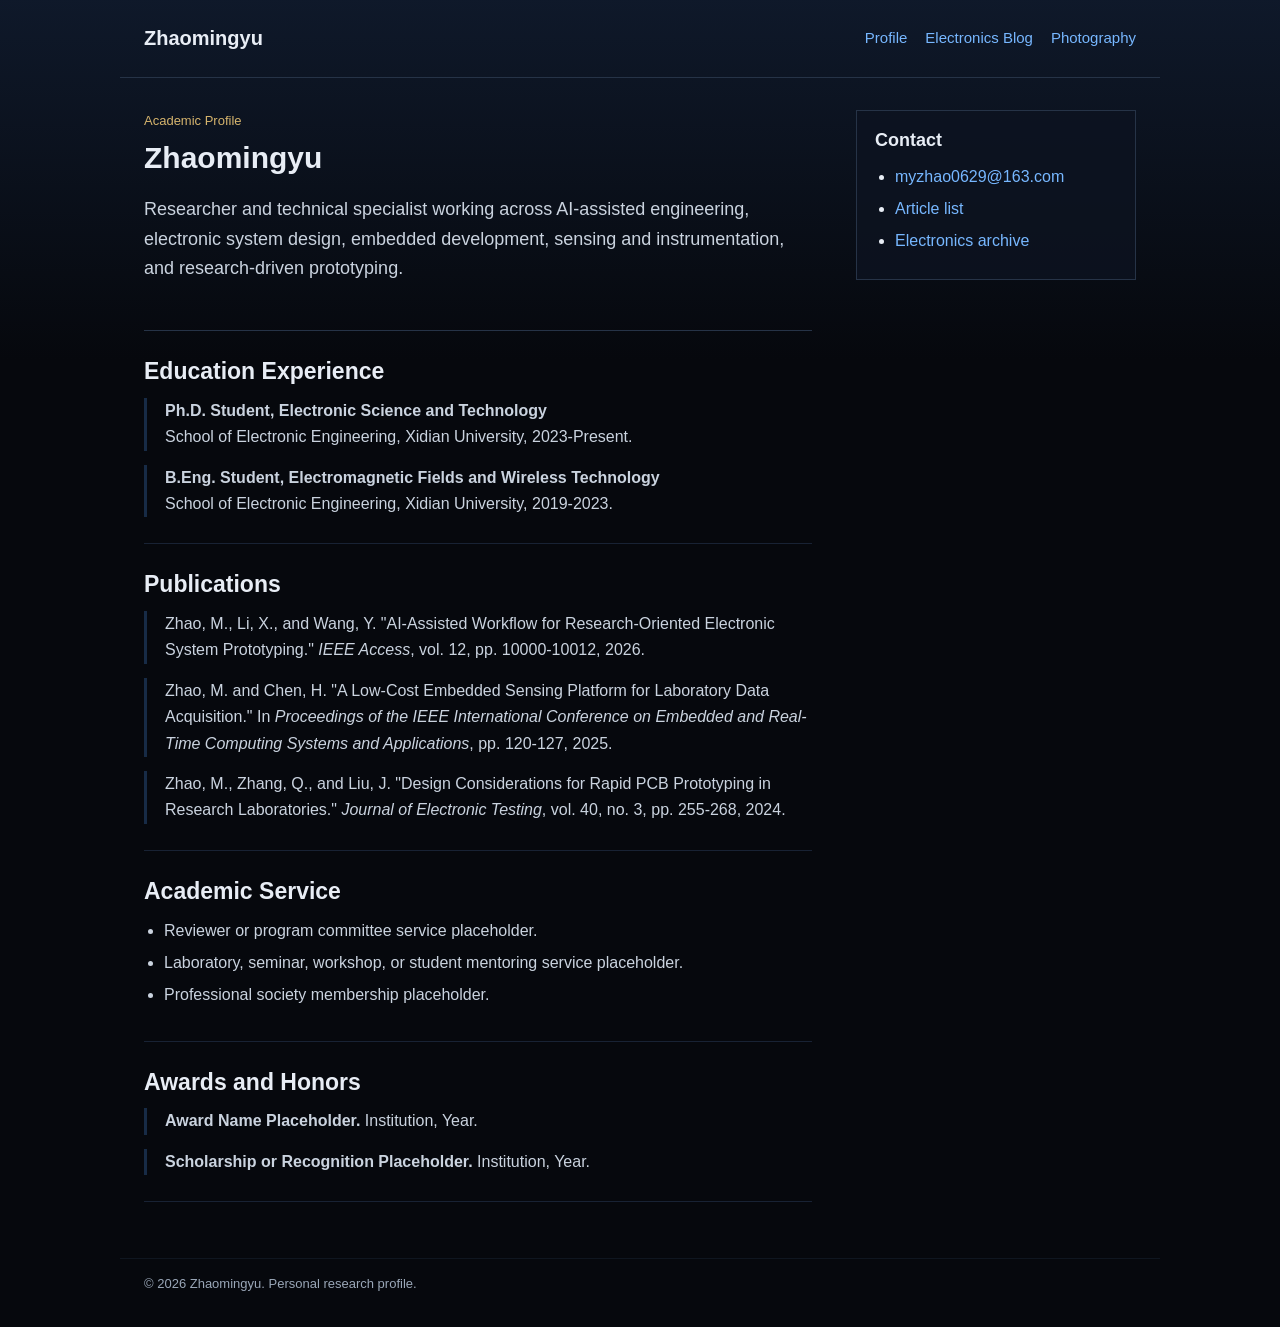
==== about.html @ a091c155 "20260610" ====
<!doctype html>
<html lang="en">
  <head>
    <meta charset="utf-8" />
    <meta name="viewport" content="width=device-width, initial-scale=1" />
    <title>Profile | Zhaomingyu</title>
    <meta
      name="description"
      content="Academic and professional profile of Zhaomingyu, including education, professional experience, publications, service, and awards."
    />
    <link rel="stylesheet" href="styles.css" />
  </head>
  <body>
    <header class="site-header">
      <a class="site-title" href="index.html">Zhaomingyu</a>
      <nav class="site-nav" aria-label="Main navigation">
        <a href="about.html">Profile</a>
        <a href="electronics.html">Electronics Blog</a>
        <a href="photography.html">Photography</a>
      </nav>
    </header>

    <main class="page two-column">
      <article>
        <header class="article-header">
          <p class="eyebrow">Academic Profile</p>
          <h1>Zhaomingyu</h1>
          <p class="lead">
            Researcher and technical specialist working across AI-assisted engineering,
            electronic system design, embedded development, sensing and instrumentation,
            and research-driven prototyping.
          </p>
        </header>

        <section class="profile-section">
          <h2>Education Experience</h2>
          <ul class="record-list">
            <li>
              <strong>Ph.D. Student, Electronic Science and Technology</strong><br />
              School of Electronic Engineering, Xidian University, 2023-Present.
            </li>
            <li>
              <strong>B.Eng. Student, Electromagnetic Fields and Wireless Technology</strong><br />
              School of Electronic Engineering, Xidian University, 2019-2023.
            </li>
          </ul>
        </section>

        <section class="profile-section">
          <h2>Publications</h2>
          <ul class="record-list">
            <li>
              Zhao, M., Li, X., and Wang, Y. "AI-Assisted Workflow for Research-Oriented
              Electronic System Prototyping." <em>IEEE Access</em>, vol. 12, pp. 10000-10012,
              2026.
            </li>
            <li>
              Zhao, M. and Chen, H. "A Low-Cost Embedded Sensing Platform for Laboratory
              Data Acquisition." In <em>Proceedings of the IEEE International Conference on
              Embedded and Real-Time Computing Systems and Applications</em>, pp. 120-127,
              2025.
            </li>
            <li>
              Zhao, M., Zhang, Q., and Liu, J. "Design Considerations for Rapid PCB
              Prototyping in Research Laboratories." <em>Journal of Electronic Testing</em>,
              vol. 40, no. 3, pp. 255-268, 2024.
            </li>
          </ul>
        </section>

        <section class="profile-section">
          <h2>Academic Service</h2>
          <ul class="plain-list">
            <li>Reviewer or program committee service placeholder.</li>
            <li>Laboratory, seminar, workshop, or student mentoring service placeholder.</li>
            <li>Professional society membership placeholder.</li>
          </ul>
        </section>

        <section class="profile-section">
          <h2>Awards and Honors</h2>
          <ul class="record-list">
            <li><strong>Award Name Placeholder.</strong> Institution, Year.</li>
            <li><strong>Scholarship or Recognition Placeholder.</strong> Institution, Year.</li>
          </ul>
        </section>
      </article>

      <aside class="side-panel">
        <h2>Contact</h2>
        <ul>
          <li><a href="mailto:myzhao0629@163.com">myzhao0629@163.com</a></li>
          <li><a href="index.html">Article list</a></li>
          <li><a href="electronics.html">Electronics archive</a></li>
        </ul>
      </aside>
    </main>

    <footer class="site-footer">
      <p>© 2026 Zhaomingyu. Personal research profile.</p>
    </footer>
  </body>
</html>
---- styles.css ----
:root {
  /* 全站颜色变量：以后想换主题色，优先改这里。 */
  color-scheme: dark;
  --bg: #06080d;
  --text: #e8edf5;
  --muted: #9aa7b8;
  --line: #263347;
  --soft-line: #182234;
  --panel: #0d1320;
  --panel-strong: #111a2b;
  --accent: #77b7ff;
  --accent-soft: #172b46;
  --gold: #d6b46d;
  --max-width: 1040px;
}

/* 让宽度计算更直观：元素宽度包含 padding 和 border。 */
* {
  box-sizing: border-box;
}

html {
  scroll-behavior: smooth;
  min-height: 100%;
  background: var(--bg);
}

body {
  margin: 0;
  min-height: 100vh;
  background:
    linear-gradient(180deg, rgba(16, 27, 46, 0.88), rgba(6, 8, 13, 0.96) 360px),
    var(--bg);
  background-repeat: no-repeat;
  color: var(--text);
  font-family:
    "Inter", "Noto Serif SC", "Source Han Serif SC", "Songti SC", "Microsoft YaHei UI",
    "PingFang SC", sans-serif;
  font-size: 16px;
  line-height: 1.65;
}

/* 基础链接样式。 */
a {
  color: var(--accent);
  text-decoration: none;
}

a:hover {
  text-decoration: underline;
}

/* 顶部导航区域。 */
.site-header {
  display: flex;
  justify-content: space-between;
  align-items: center;
  gap: 24px;
  max-width: var(--max-width);
  margin: 0 auto;
  padding: 22px 24px;
  border-bottom: 1px solid var(--line);
}

.site-title {
  color: var(--text);
  font-size: 20px;
  font-weight: 700;
}

.site-title:hover {
  text-decoration: none;
}

.site-nav {
  display: flex;
  flex-wrap: wrap;
  gap: 18px;
  color: var(--muted);
  font-size: 15px;
}

.page {
  max-width: var(--max-width);
  margin: 0 auto;
  padding: 32px 24px 56px;
}

/* 首页两栏布局：左侧个人信息，右侧文章列表。 */
.home-layout {
  display: grid;
  grid-template-columns: 190px minmax(0, 720px);
  gap: 42px;
  justify-content: end;
  align-items: start;
}

/* 左栏保持轻量，不做整块卡片。 */
.home-sidebar {
  display: grid;
  gap: 15px;
  align-content: start;
}

.home-main {
  max-width: none;
  margin-left: 0;
  border-left: 1px solid rgba(119, 183, 255, 0.18);
  padding-left: 28px;
}

.profile-summary {
  display: grid;
  grid-template-columns: 176px minmax(0, 1fr);
  gap: 34px;
  align-items: start;
  padding-bottom: 34px;
  border-bottom: 1px solid var(--line);
}

.portrait {
  display: grid;
  width: 156px;
  aspect-ratio: 3 / 4;
  place-items: center;
  border: 1px solid var(--line);
  background:
    linear-gradient(160deg, #18243a, #0d1320);
  color: var(--muted);
  font-size: 14px;
}

/* 这些卡片样式主要用于子页面；首页左栏会在下面单独取消边框。 */
.contact-card,
.profile-card,
.side-panel {
  border: 1px solid var(--line);
  background: rgba(13, 19, 32, 0.82);
  padding: 18px;
}

/* 首页左栏不使用明显卡片，避免左侧过于突出。 */
.home-sidebar .contact-card,
.home-sidebar .profile-card {
  border: 0;
  background: transparent;
  padding: 0;
}

.contact-card h2 {
  margin: 0 0 8px;
  color: var(--gold);
  font-size: 14px;
  font-weight: 600;
}

.contact-card p,
.profile-card p {
  margin: 0;
  color: var(--muted);
  font-size: 15px;
}

.contact-card a {
  overflow-wrap: anywhere;
}

.profile-card h1 {
  margin-bottom: 8px;
  font-size: 22px;
  font-weight: 600;
  letter-spacing: 0;
}

.eyebrow {
  margin: 0 0 8px;
  color: var(--gold);
  font-size: 13px;
}

h1,
h2,
h3 {
  margin: 0;
  line-height: 1.25;
}

h1 {
  font-size: 30px;
  font-weight: 700;
}

h2 {
  font-size: 23px;
  font-weight: 650;
}

h3 {
  font-size: 18px;
  font-weight: 650;
}

.lead {
  max-width: 760px;
  margin: 18px 0 22px;
  color: #cad3df;
  font-size: 18px;
}

.info-list {
  display: grid;
  gap: 10px;
  margin: 0;
}

.info-list div {
  display: grid;
  grid-template-columns: 104px minmax(0, 1fr);
  gap: 18px;
}

.info-list dt {
  color: var(--muted);
  font-weight: 700;
}

.info-list dd {
  margin: 0;
}

.content-section {
  padding-top: 38px;
}

.section-header {
  display: grid;
  gap: 5px;
  margin-bottom: 12px;
}

.section-header p {
  margin: 0;
  color: var(--muted);
}

/* 文章列表适合长期增长：每篇文章是一个独立 article。 */
.article-stack {
  border-top: 1px solid var(--line);
}

.article-item {
  display: grid;
  gap: 7px;
  padding: 18px 0;
  border-bottom: 1px solid var(--soft-line);
}

.article-item p {
  max-width: 670px;
  margin: 0;
  color: #cad3df;
}

.category,
.tech-stack {
  display: inline-block;
  color: var(--muted);
  font-family: Consolas, "SFMono-Regular", monospace;
  font-size: 13px;
}

.two-column {
  display: grid;
  grid-template-columns: minmax(0, 1fr) 280px;
  gap: 44px;
}

.side-panel {
  align-self: start;
}

.side-panel h2 {
  margin-bottom: 12px;
  font-size: 18px;
}

.side-panel ul,
.plain-list {
  margin: 0;
  padding-left: 20px;
}

.side-panel li,
.plain-list li {
  margin: 6px 0;
}

.profile-section,
.article-content section {
  padding: 26px 0;
  border-bottom: 1px solid var(--soft-line);
}

.profile-section p,
.profile-section li,
.article-content p,
.article-content li {
  color: #cad3df;
}

.profile-section h2,
.article-content h2 {
  margin-bottom: 12px;
}

.record-list {
  display: grid;
  gap: 14px;
  margin: 0;
  padding: 0;
  list-style: none;
}

.record-list li {
  padding-left: 18px;
  border-left: 3px solid var(--accent-soft);
}

.article-header {
  padding-bottom: 24px;
  border-bottom: 1px solid var(--line);
}

.article-meta {
  margin: 8px 0 0;
  color: var(--muted);
  font-size: 14px;
}

.article-content {
  max-width: 780px;
}

.photo-entry {
  display: grid;
  grid-template-columns: repeat(3, 1fr);
  gap: 14px;
  margin-top: 20px;
}

.photo-box {
  min-height: 180px;
  border: 1px solid var(--line);
  background: var(--panel-strong);
  padding: 14px;
  color: var(--muted);
}

.site-footer {
  max-width: var(--max-width);
  margin: 0 auto;
  padding: 14px 24px 32px;
  border-top: 1px solid rgba(119, 183, 255, 0.08);
  background: transparent;
  color: var(--muted);
  font-size: 13px;
}

.site-footer p {
  margin: 0;
}

/* 手机和平板窄屏时，两栏自动改为单栏。 */
@media (max-width: 760px) {
  .site-header,
  .profile-summary,
  .home-layout,
  .two-column,
  .photo-entry {
    grid-template-columns: 1fr;
  }

  .site-header {
    align-items: flex-start;
    flex-direction: column;
  }

  .portrait {
    width: min(156px, 100%);
  }

  .home-sidebar {
    position: static;
  }

  .home-main {
    max-width: none;
    margin-left: 0;
  }

  .info-list div {
    grid-template-columns: 1fr;
    gap: 2px;
  }
}
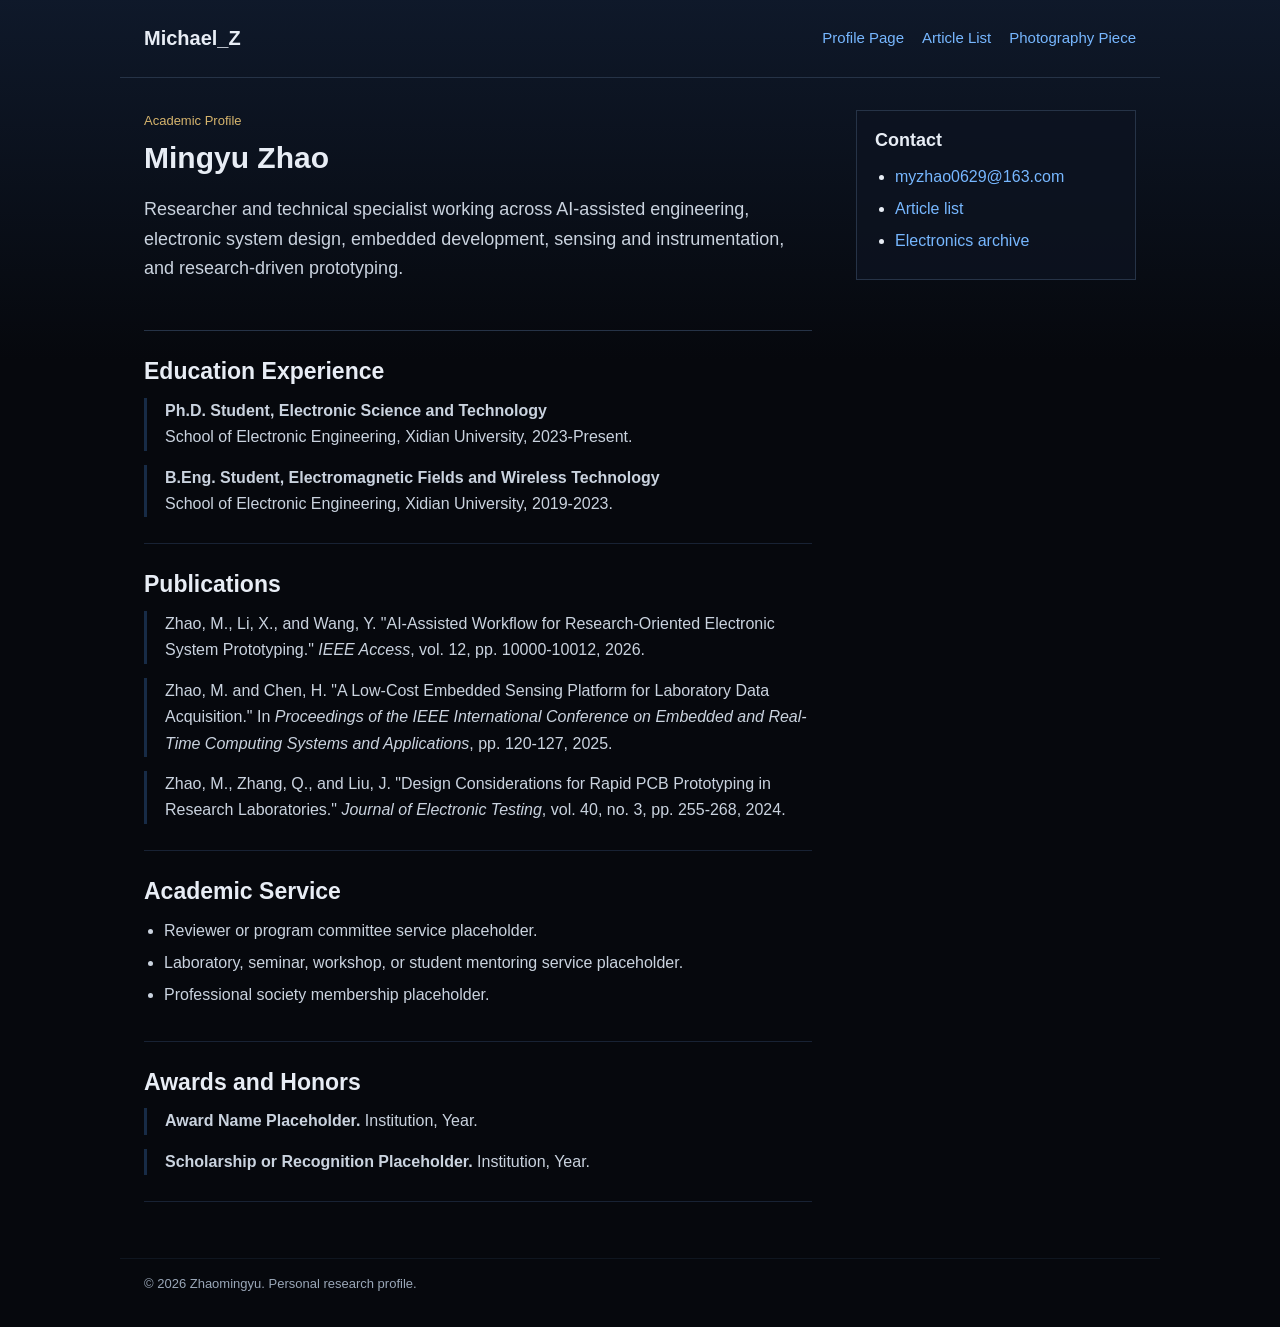
==== commit 63a6e3e8: "Update personal website: add photo, fix image sizing, and reorganize assets" ====
--- a/about.html
+++ b/about.html
@@ -3,7 +3,7 @@
   <head>
     <meta charset="utf-8" />
     <meta name="viewport" content="width=device-width, initial-scale=1" />
-    <title>Profile | Zhaomingyu</title>
+    <title>Profile | Mingyu Zhao</title>
     <meta
       name="description"
       content="Academic and professional profile of Zhaomingyu, including education, professional experience, publications, service, and awards."
@@ -12,11 +12,11 @@
   </head>
   <body>
     <header class="site-header">
-      <a class="site-title" href="index.html">Zhaomingyu</a>
+      <a class="site-title" href="index.html">Michael_Z</a>
       <nav class="site-nav" aria-label="Main navigation">
-        <a href="about.html">Profile</a>
-        <a href="electronics.html">Electronics Blog</a>
-        <a href="photography.html">Photography</a>
+        <a href="about.html">Profile Page</a>
+        <a href="article.html">Article List</a>
+        <a href="photography.html">Photography Piece</a>
       </nav>
     </header>
 
@@ -24,7 +24,7 @@
       <article>
         <header class="article-header">
           <p class="eyebrow">Academic Profile</p>
-          <h1>Zhaomingyu</h1>
+          <h1>Mingyu Zhao</h1>
           <p class="lead">
             Researcher and technical specialist working across AI-assisted engineering,
             electronic system design, embedded development, sensing and instrumentation,
--- a/styles.css
+++ b/styles.css
@@ -130,6 +130,13 @@
   font-size: 14px;
 }
 
+.portrait img {
+  width: 100%;
+  height: 100%;
+  object-fit: cover;
+  display: block;
+}
+
 /* 这些卡片样式主要用于子页面；首页左栏会在下面单独取消边框。 */
 .contact-card,
 .profile-card,
